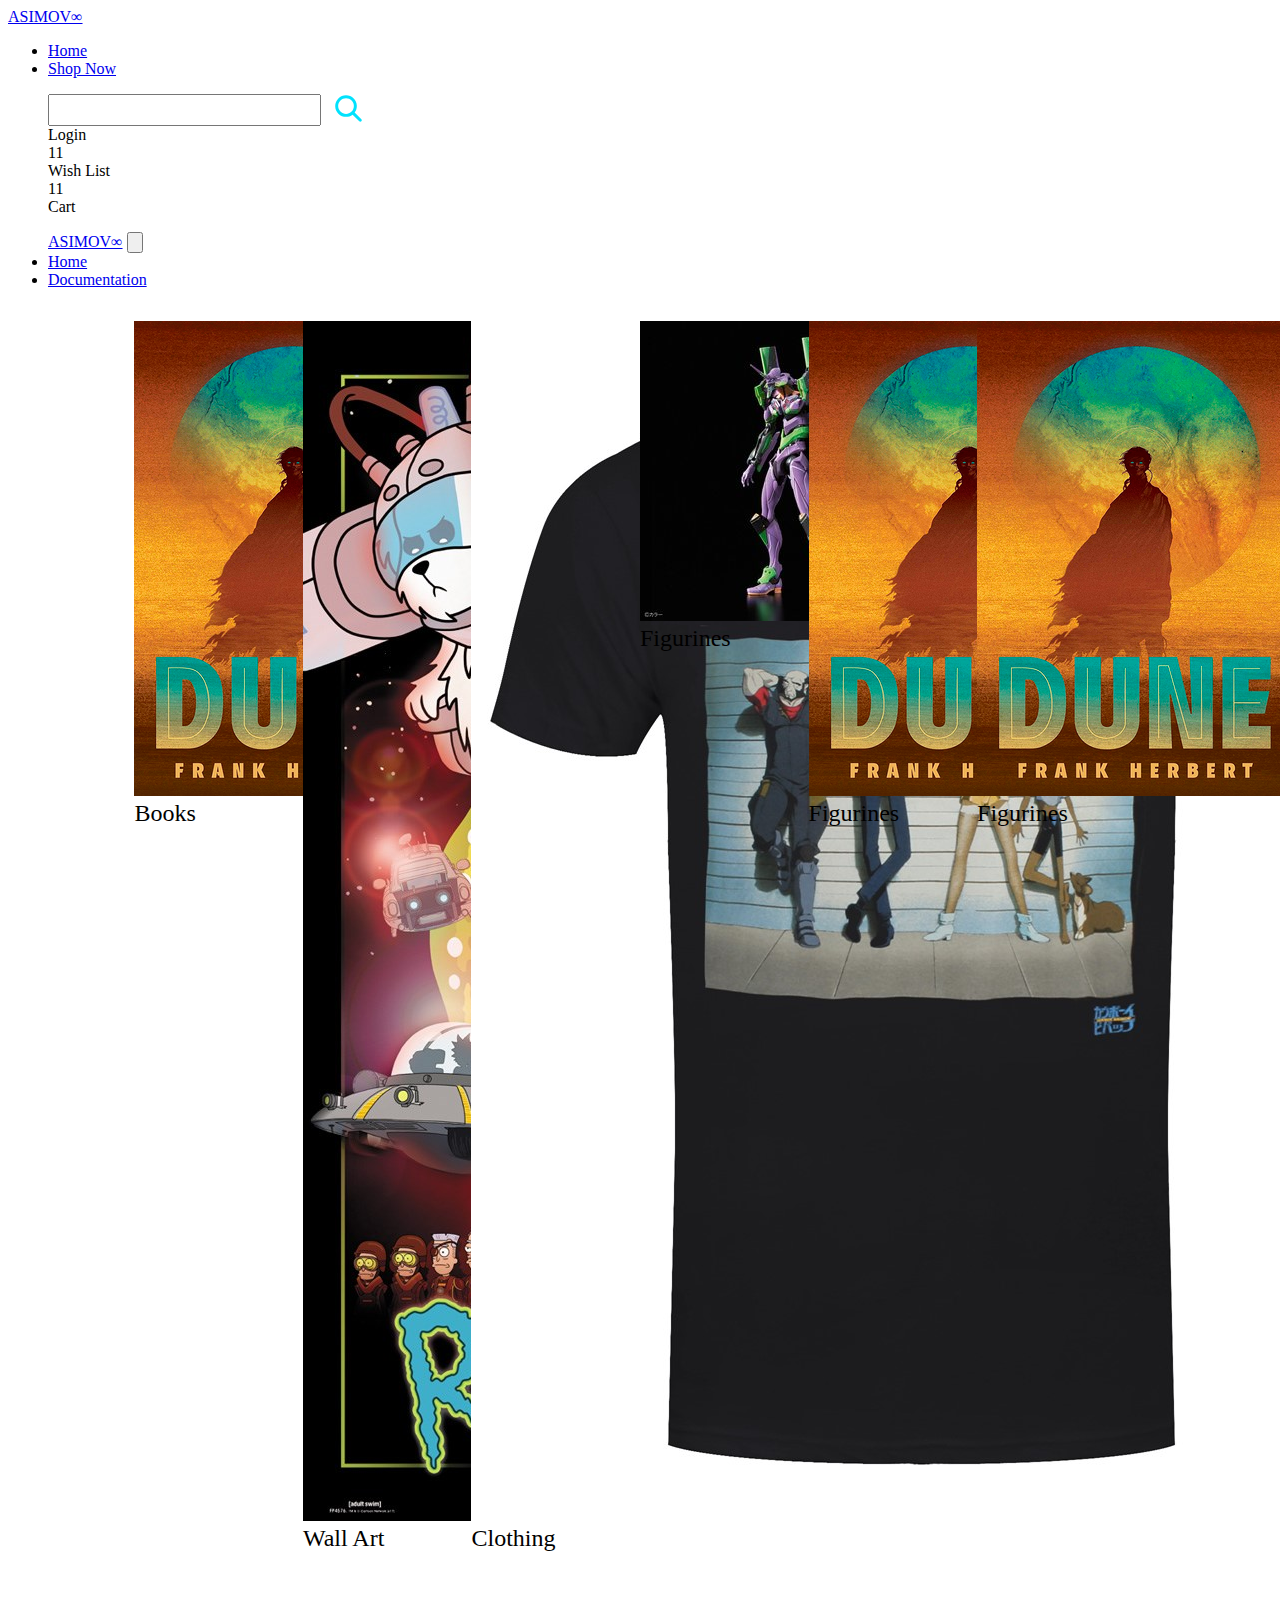
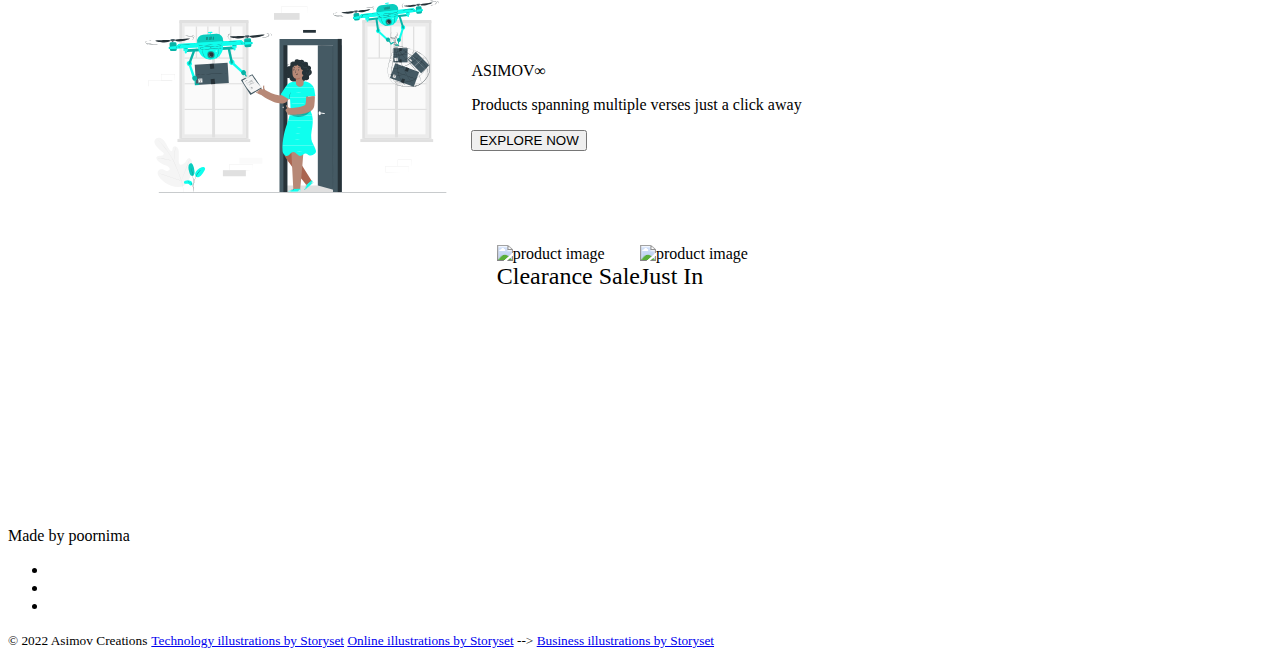
==== index.html @ 35f3d0dc "fix: changed indexfile location" ====
<!DOCTYPE html>
<html lang="en">
	<head>
		<meta charset="UTF-8" />
		<meta http-equiv="X-UA-Compatible" content="IE=edge" />
		<meta name="viewport" content="width=device-width, initial-scale=1.0" />
		<title>Asimov-store</title>
		<link rel="stylesheet" href="https://asimov-ui.netlify.app/style.css" />
		<link
			rel="stylesheet"
			href="https://use.fontawesome.com/releases/v5.15.4/css/all.css"
			integrity="sha384-DyZ88mC6Up2uqS4h/KRgHuoeGwBcD4Ng9SiP4dIRy0EXTlnuz47vAwmeGwVChigm"
			crossorigin="anonymous"
		/>
		<link rel="stylesheet" href="/src/css/header.css" />
		<link rel="stylesheet" href="/src/css/mainpage.css" />
	</head>
	<body>
		<nav class="nav-bar shadow-bottom">
			<a href="#" class="toggle-btn drawer-toggle" data-drawer-target="#drawer">
				<span class="toggle-bar"></span>
				<span class="toggle-bar"></span>
				<span class="toggle-bar"></span>
			</a>
			<div class="nav-bar-primary">
				<a href="./index.html" class="nav-bar-logo">ASIMOV∞</a>
				<ul class="nav-bar-links">
					<li><a href="./index.html" class="link-text link-active">Home</a></li>
					<li>
						<a href="./public/product-page.html" class="link-text">Shop Now</a>
					</li>
				</ul>
			</div>

			<ul class="nav-bar-links">
				<div class="search-bar">
					<input class="input" type="text" />
					<button>
						<img
							class="icon-search"
							src="../assets/svg/search.svg"
							alt="search"
						/>
					</button>
				</div>

				<div class="flex-column">
					<i class="fas fa-user btn-icon"></i>
					<span class="text-xxs">Login</span>
				</div>
				<div class="flex-column">
					<div class="badge-wrapper">
						<i class="fas fa-heart btn-icon"></i>
						<span class="badge badge-top badge-s badge-red">11</span>
					</div>
					<span class="text-xxs">Wish List</span>
				</div>
				<div class="flex-column">
					<div class="badge-wrapper">
						<i class="fas fa-shopping-cart btn-icon"></i>
						<span class="badge badge-top badge-s badge-red">11</span>
					</div>
					<span class="text-xxs">Cart</span>
				</div>
			</ul>
			<ul class="drawer" id="drawer">
				<div class="drawer-header">
					<a href="./index.html" class="nav-bar-logo">ASIMOV∞</a>
					<button class="btn btn-dismiss">
						<img src="./assets/SVG/dismiss-blue.svg" alt="" />
					</button>
				</div>

				<li class="list-item">
					<a href="./index.html" class="link-text">Home</a>
				</li>
				<li class="list-item">
					<a href="./public/product-page.html" class="link-text"
						>Documentation</a
					>
				</li>
			</ul>
		</nav>
		<div class="main-container main-container-gutter">
			<div class="catergory-container gap-l grid-4-column-s">
				<div class="img-container card-shadow-dark">
					<img
						src="../assets/jpg/dune book.jpg"
						class="img-responsive"
						alt="product image"
					/>
					<div class="text-overlay">Books</div>
				</div>
				<div class="img-container card-shadow-dark">
					<img
						src="../assets/jpg/rickn morty.jpg"
						class="img-responsive"
						alt="product image"
					/>
					<div class="text-overlay">Wall Art</div>
				</div>
				<div class="img-container card-shadow-dark">
					<img
						src="../assets/jpg/cbpoptshirt.jpg"
						class="img-responsive"
						alt="product image"
					/>
					<div class="text-overlay">Clothing</div>
				</div>
				<div class="img-container card-shadow-dark">
					<img
						src="../assets/jpg/evafig.jpg"
						class="img-responsive"
						alt="product image"
					/>
					<div class="text-overlay">Figurines</div>
				</div>
				<div class="img-container card-shadow-dark">
					<img
						src="../assets/jpg/dune book.jpg"
						class="img-responsive"
						alt="product image"
					/>
					<div class="text-overlay">Figurines</div>
				</div>
				<div class="img-container card-shadow-dark">
					<img
						src="../assets/jpg/dune book.jpg"
						class="img-responsive"
						alt="product image"
					/>
					<div class="text-overlay">Figurines</div>
				</div>
			</div>
			<main class="container-banner padding-s gap-l holo-bg">
				<div class="hero-image">
					<img
						src="../assets/svg/delivery.svg"
						class="img-responsive"
						alt="hero image"
					/>
				</div>
				<div class="flex-column gap-s">
					<p class="text-xl text-heading txt-high-light">ASIMOV∞</p>
					<p class="text-xl">
						Products spanning multiple verses just a click away
					</p>
					<button class="btn btn-primary-solid btn-lg">EXPLORE NOW</button>
				</div>
			</main>
			<div class="collection-container gap-l">
				<div class="img-container card-shadow-dark">
					<img
						src="https://picsum.photos/1200/300"
						class="img-responsive"
						alt="product image"
					/>
					<div class="text-overlay">Clearance Sale</div>
				</div>
				<div class="img-container card-shadow-dark">
					<img
						src="https://picsum.photos/1200/300"
						class="img-responsive"
						alt="product image"
					/>
					<div class="text-overlay">Just In</div>
				</div>
			</div>
		</div>
		<footer class="footer flex-column">
			<p>Made by poornima</p>
			<ul class="social-links list-non-bullet flex-center">
				<li class="list-item-inline">
					<a
						class="link"
						href="https://github.com/poornima-alugubelly"
						target="_blank"
					>
						<i class="fa-fw fab fa-github fa-2x btn-icon"></i>
					</a>
				</li>
				<li class="list-item-inline">
					<a
						class="link"
						href="https://www.linkedin.com/in/poornima-alugubelly-aa13291b6/"
						target="_blank"
					>
						<i class="fa-fw fab fa-linkedin fa-2x btn-icon"></i>
					</a>
				</li>
				<li class="list-item-inline">
					<a
						class="link"
						href="https://twitter.com/Moony_codes "
						target="_blank"
					>
						<i class="fa-fw fab fa-twitter fa-2x btn-icon"></i>
					</a>
				</li>
			</ul>
			<small>© 2022 Asimov Creations</small>
			<small
				><a class="acknowledgement" href="https://storyset.com/technology"
					>Technology illustrations by Storyset</a
				>
				<a href="https://storyset.com/online"
					>Online illustrations by Storyset</a
				>
				-->
				<a href="https://storyset.com/business"
					>Business illustrations by Storyset</a
				>
			</small>
		</footer>
	</body>
</html>
---- src/css/header.css ----
.search-bar {
	width: 20rem;
	display: flex;
	gap: 8px;
	height: 2rem;
}
.search-bar .input {
	width: 100%;
}

.icon-search {
	height: 90%;
	cursor: pointer;
	background-color: none;
}

.search-bar button {
	border: none;
	background-color: transparent;
}

.nav-bar-links .flex-column {
	align-items: center;
	justify-content: center;
}

@media (max-width: 992px) {
	.search-bar {
		position: absolute;
		top: 8rem;
		left: 2rem;
		width: 90%;
	}
}
---- src/css/mainpage.css ----
.main-container {
	display: flex;
	flex-direction: column;
	gap: 2rem;

	align-items: center;
}

.main-container-gutter {
	width: 80%;
	margin: 2rem auto;
}

.grid-4-column-s {
	display: grid;
	grid-template-columns: repeat(6, minmax(0, 1fr));
	justify-content: center;
}
.main-container .img-container {
	height: 100%;
	width: 100%;
	position: relative;
}

.container-banner {
	display: grid;
	grid-template-columns: 1fr 2fr;
	align-items: center;
	width: 100%;
}

.container-banner .btn {
	width: fit-content;
}

.collection-container {
	display: grid;
	grid-template-columns: repeat(2, minmax(0, 1fr));
	grid-template-rows: 250px;
	justify-content: center;
}

.text-overlay {
	font-family: var(--ternary-font);
	font-size: 1.5rem;
	align-items: center;
}
.text-overlay:hover {
	background-color: transparent;
	color: var(--primary-color);
	opacity: 1;
}
@media (max-width: 992px) {
	.grid-4-column-s {
		grid-template-columns: repeat(3, minmax(0, 1fr));
	}

	.hero-image img {
		display: none;
	}

	.container-banner {
		grid-template-columns: 1fr;
	}
}

@media (max-width: 648px) {
	.grid-4-column-s {
		grid-template-columns: repeat(2, minmax(0, 1fr));
	}

	.collection-container {
		grid-template-columns: 1fr;
		grid-template-rows: repeat(2, 200px);
	}
}

@media (max-width: 1024px) {
	.main-container-gutter {
		margin: 5rem auto 2rem auto;
	}
}
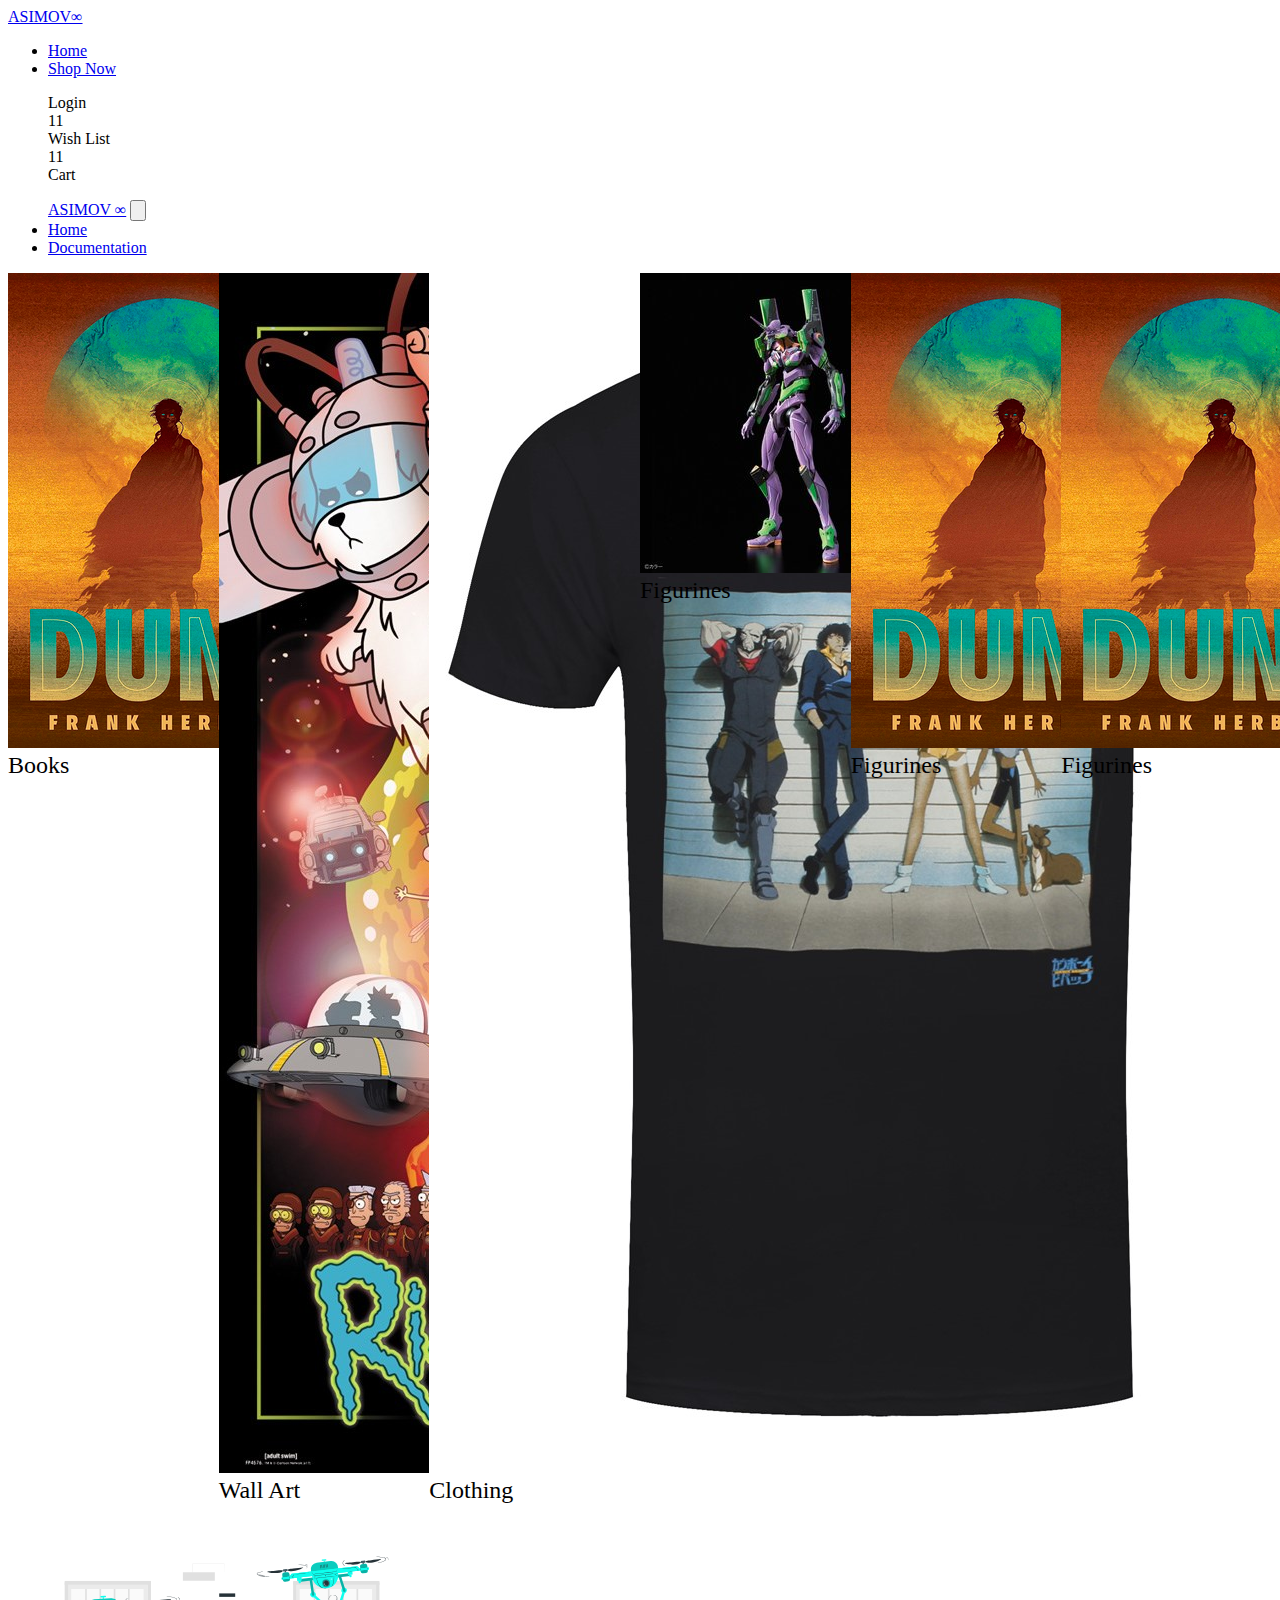
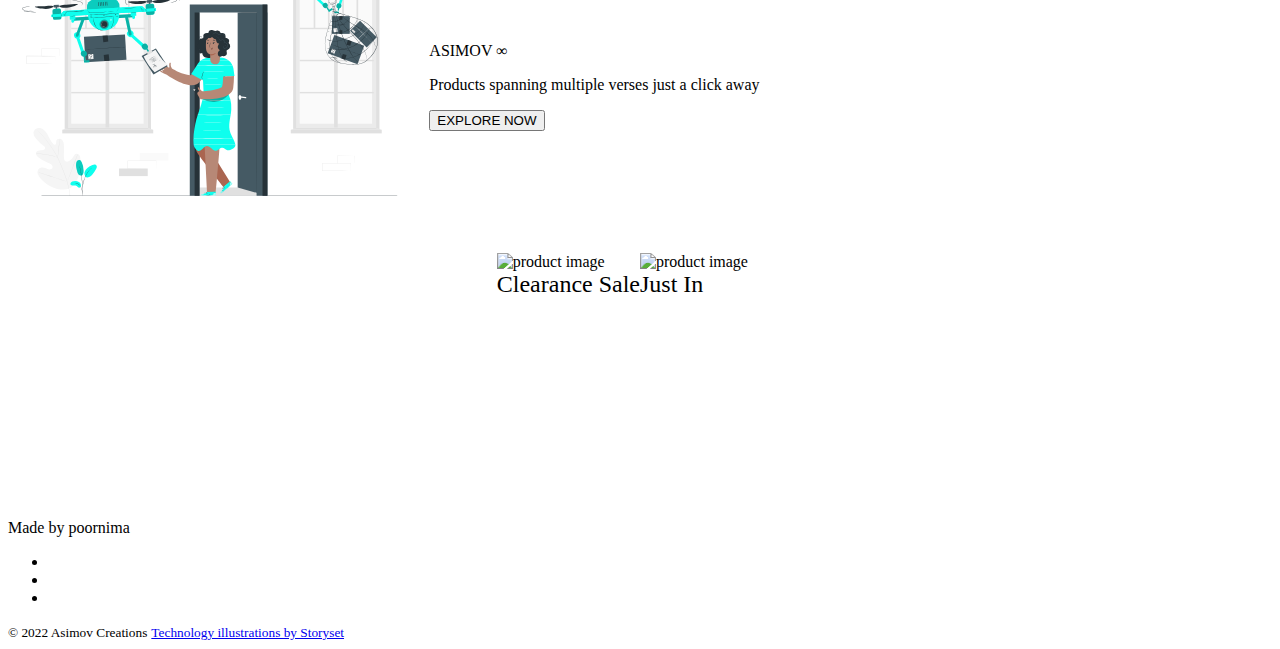
==== commit 41a42580: "fix: changed index file location" ====
--- a/index.html
+++ b/index.html
@@ -1,3 +1,5 @@
+<!-- <a href="https://storyset.com/online">Online illustrations by Storyset</a> -->
+<!-- <a href="https://storyset.com/business">Business illustrations by Storyset</a> -->
 <!DOCTYPE html>
 <html lang="en">
 	<head>
@@ -23,49 +25,47 @@
 				<span class="toggle-bar"></span>
 			</a>
 			<div class="nav-bar-primary">
-				<a href="./index.html" class="nav-bar-logo">ASIMOV∞</a>
+				<a href="index.html" class="nav-bar-logo">ASIMOV&#8734</a>
 				<ul class="nav-bar-links">
-					<li><a href="./index.html" class="link-text link-active">Home</a></li>
+					<li><a href="index.html" class="link-text link-active">Home</a></li>
 					<li>
-						<a href="./public/product-page.html" class="link-text">Shop Now</a>
+						<a href="./components/Alert/Alert.html" class="link-text"
+							>Shop Now</a
+						>
 					</li>
 				</ul>
 			</div>
 
 			<ul class="nav-bar-links">
-				<div class="search-bar">
+				<!-- <div class="search-bar">
 					<input class="input" type="text" />
 					<button>
-						<img
-							class="icon-search"
-							src="../assets/svg/search.svg"
-							alt="search"
-						/>
+						<img class="icon-search" src="../assets/svg/search.svg" alt="" />
 					</button>
-				</div>
+				</div> -->
 
 				<div class="flex-column">
 					<i class="fas fa-user btn-icon"></i>
-					<span class="text-xxs">Login</span>
+					<span class="text-xs">Login</span>
 				</div>
 				<div class="flex-column">
 					<div class="badge-wrapper">
 						<i class="fas fa-heart btn-icon"></i>
 						<span class="badge badge-top badge-s badge-red">11</span>
 					</div>
-					<span class="text-xxs">Wish List</span>
+					<span class="text-xs">Wish List</span>
 				</div>
 				<div class="flex-column">
 					<div class="badge-wrapper">
 						<i class="fas fa-shopping-cart btn-icon"></i>
 						<span class="badge badge-top badge-s badge-red">11</span>
 					</div>
-					<span class="text-xxs">Cart</span>
+					<span class="text-xs">Cart</span>
 				</div>
 			</ul>
 			<ul class="drawer" id="drawer">
 				<div class="drawer-header">
-					<a href="./index.html" class="nav-bar-logo">ASIMOV∞</a>
+					<a href="./index.html" class="nav-bar-logo">ASIMOV &#8734</a>
 					<button class="btn btn-dismiss">
 						<img src="./assets/SVG/dismiss-blue.svg" alt="" />
 					</button>
@@ -75,20 +75,23 @@
 					<a href="./index.html" class="link-text">Home</a>
 				</li>
 				<li class="list-item">
-					<a href="./public/product-page.html" class="link-text"
+					<a href="./components/Alert/Alert.html" class="link-text"
 						>Documentation</a
 					>
 				</li>
 			</ul>
 		</nav>
-		<div class="main-container main-container-gutter">
+		<div class="main-container">
 			<div class="catergory-container gap-l grid-4-column-s">
+				<!-- <div>Clothing</div>
+					<div>Home and living</div>
+					<div>Wall Art</div>
+					<div>Books</div>
+					<div>Statinery</div>
+					<div>Accessories</div>
+					-->
 				<div class="img-container card-shadow-dark">
-					<img
-						src="../assets/jpg/dune book.jpg"
-						class="img-responsive"
-						alt="product image"
-					/>
+					<img src="../assets/jpg/dune book.jpg" class="img-responsive" alt="product image" />
 					<div class="text-overlay">Books</div>
 				</div>
 				<div class="img-container card-shadow-dark">
@@ -108,63 +111,38 @@
 					<div class="text-overlay">Clothing</div>
 				</div>
 				<div class="img-container card-shadow-dark">
-					<img
-						src="../assets/jpg/evafig.jpg"
-						class="img-responsive"
-						alt="product image"
-					/>
+					<img src="../assets/jpg/evafig.jpg" class="img-responsive" alt="product image" />
 					<div class="text-overlay">Figurines</div>
 				</div>
 				<div class="img-container card-shadow-dark">
-					<img
-						src="../assets/jpg/dune book.jpg"
-						class="img-responsive"
-						alt="product image"
-					/>
+					<img src="../assets/jpg/dune book.jpg" class="img-responsive" alt="product image" />
 					<div class="text-overlay">Figurines</div>
 				</div>
 				<div class="img-container card-shadow-dark">
-					<img
-						src="../assets/jpg/dune book.jpg"
-						class="img-responsive"
-						alt="product image"
-					/>
+					<img src="../assets/jpg/dune book.jpg" class="img-responsive" alt="product image" />
 					<div class="text-overlay">Figurines</div>
 				</div>
 			</div>
 			<main class="container-banner padding-s gap-l holo-bg">
 				<div class="hero-image">
-					<img
-						src="../assets/svg/delivery.svg"
-						class="img-responsive"
-						alt="hero image"
-					/>
+					<img src="../assets/svg/delivery.svg" class="img-responsive" alt="hero image" />
 				</div>
 				<div class="flex-column gap-s">
-					<p class="text-xl text-heading txt-high-light">ASIMOV∞</p>
-					<p class="text-xl">
-						Products spanning multiple verses just a click away
-					</p>
+					<p class="text-xl text-heading txt-high-light">ASIMOV &#8734</p>
+					<p class="text-xl   ">Products spanning multiple verses just a click away</p>
 					<button class="btn btn-primary-solid btn-lg">EXPLORE NOW</button>
 				</div>
 			</main>
-			<div class="collection-container gap-l">
-				<div class="img-container card-shadow-dark">
-					<img
-						src="https://picsum.photos/1200/300"
-						class="img-responsive"
-						alt="product image"
-					/>
+			<div class='collection-container gap-l'>
+				<div class="img-container card-shadow-dark" >
+					<img src="https://picsum.photos/1200/300"  class="img-responsive"alt="product image">
 					<div class="text-overlay">Clearance Sale</div>
 				</div>
 				<div class="img-container card-shadow-dark">
-					<img
-						src="https://picsum.photos/1200/300"
-						class="img-responsive"
-						alt="product image"
-					/>
+					<img src="https://picsum.photos/1200/300" class="img-responsive" alt="product image">
 					<div class="text-overlay">Just In</div>
 				</div>
+				
 			</div>
 		</div>
 		<footer class="footer flex-column">
@@ -202,15 +180,8 @@
 			<small
 				><a class="acknowledgement" href="https://storyset.com/technology"
 					>Technology illustrations by Storyset</a
-				>
-				<a href="https://storyset.com/online"
-					>Online illustrations by Storyset</a
-				>
-				-->
-				<a href="https://storyset.com/business"
-					>Business illustrations by Storyset</a
-				>
-			</small>
+				></small
+			>
 		</footer>
 	</body>
 </html>
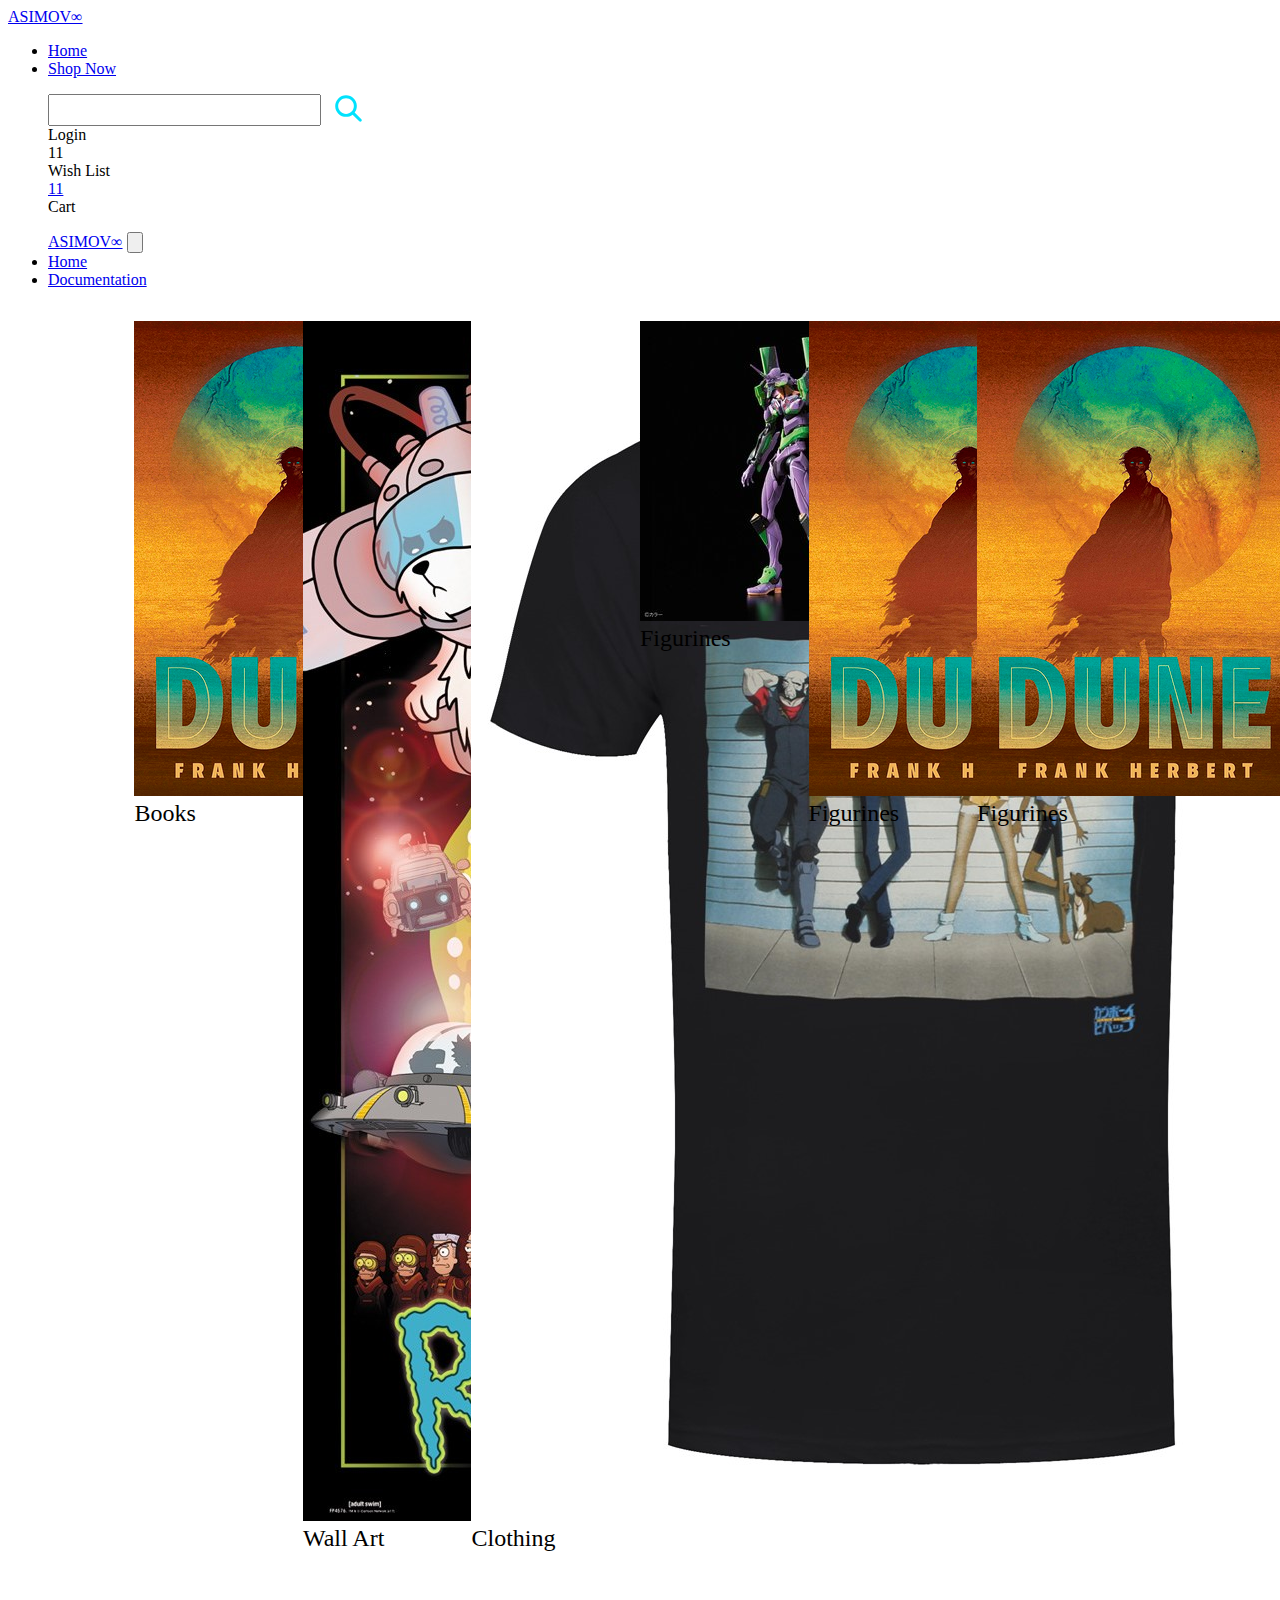
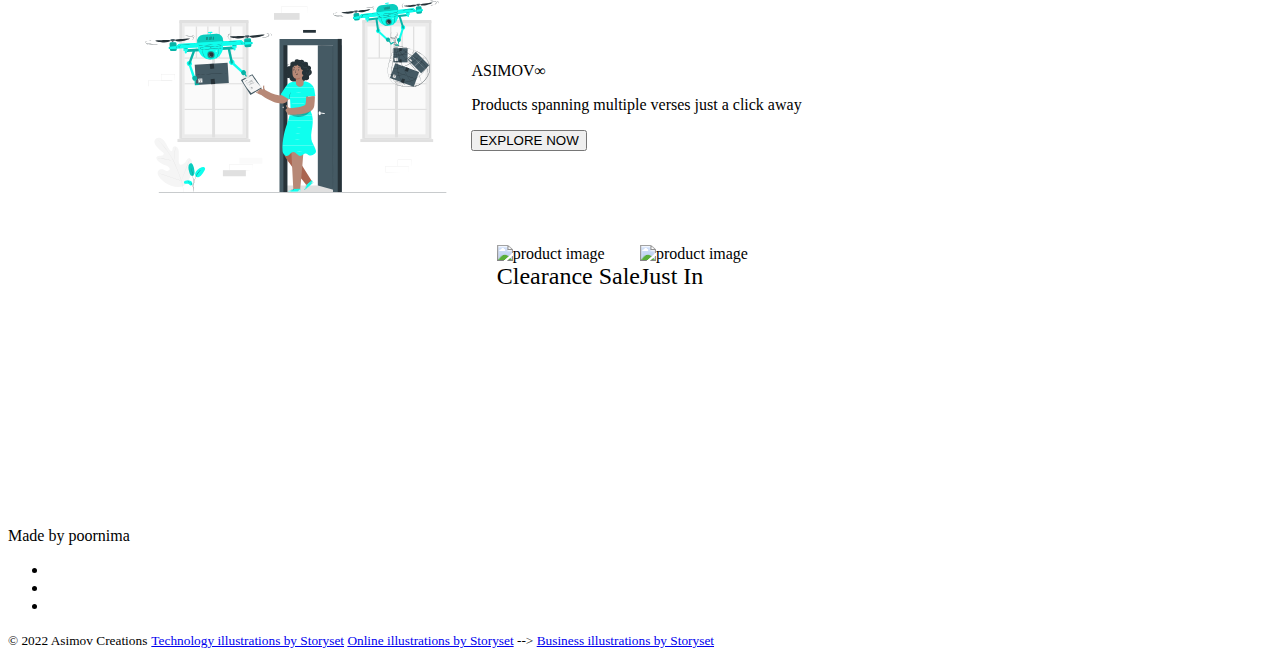
==== commit fce30c08: "fix:index page location fix" ====
--- a/index.html
+++ b/index.html
@@ -1,5 +1,3 @@
-<!-- <a href="https://storyset.com/online">Online illustrations by Storyset</a> -->
-<!-- <a href="https://storyset.com/business">Business illustrations by Storyset</a> -->
 <!DOCTYPE html>
 <html lang="en">
 	<head>
@@ -25,47 +23,51 @@
 				<span class="toggle-bar"></span>
 			</a>
 			<div class="nav-bar-primary">
-				<a href="index.html" class="nav-bar-logo">ASIMOV&#8734</a>
+				<a href="./index.html" class="nav-bar-logo">ASIMOV∞</a>
 				<ul class="nav-bar-links">
-					<li><a href="index.html" class="link-text link-active">Home</a></li>
+					<li><a href="./index.html" class="link-text link-active">Home</a></li>
 					<li>
-						<a href="./components/Alert/Alert.html" class="link-text"
-							>Shop Now</a
-						>
+						<a href="./public/product-page.html" class="link-text">Shop Now</a>
 					</li>
 				</ul>
 			</div>
 
 			<ul class="nav-bar-links">
-				<!-- <div class="search-bar">
+				<div class="search-bar">
 					<input class="input" type="text" />
 					<button>
-						<img class="icon-search" src="../assets/svg/search.svg" alt="" />
+						<img
+							class="icon-search"
+							src="../assets/svg/search.svg"
+							alt="search"
+						/>
 					</button>
-				</div> -->
+				</div>
 
 				<div class="flex-column">
 					<i class="fas fa-user btn-icon"></i>
-					<span class="text-xs">Login</span>
+					<span class="text-xxs">Login</span>
 				</div>
 				<div class="flex-column">
 					<div class="badge-wrapper">
 						<i class="fas fa-heart btn-icon"></i>
 						<span class="badge badge-top badge-s badge-red">11</span>
 					</div>
-					<span class="text-xs">Wish List</span>
+					<span class="text-xxs">Wish List</span>
 				</div>
 				<div class="flex-column">
 					<div class="badge-wrapper">
-						<i class="fas fa-shopping-cart btn-icon"></i>
-						<span class="badge badge-top badge-s badge-red">11</span>
+						<a href="./cart-page.html"
+							><i class="fas fa-shopping-cart btn-icon"></i>
+							<span class="badge badge-top badge-s badge-red">11</span></a
+						>
 					</div>
-					<span class="text-xs">Cart</span>
+					<span class="text-xxs">Cart</span>
 				</div>
 			</ul>
 			<ul class="drawer" id="drawer">
 				<div class="drawer-header">
-					<a href="./index.html" class="nav-bar-logo">ASIMOV &#8734</a>
+					<a href="./index.html" class="nav-bar-logo">ASIMOV∞</a>
 					<button class="btn btn-dismiss">
 						<img src="./assets/SVG/dismiss-blue.svg" alt="" />
 					</button>
@@ -75,23 +77,20 @@
 					<a href="./index.html" class="link-text">Home</a>
 				</li>
 				<li class="list-item">
-					<a href="./components/Alert/Alert.html" class="link-text"
+					<a href="./public/product-page.html" class="link-text"
 						>Documentation</a
 					>
 				</li>
 			</ul>
 		</nav>
-		<div class="main-container">
+		<div class="main-container main-container-gutter">
 			<div class="catergory-container gap-l grid-4-column-s">
-				<!-- <div>Clothing</div>
-					<div>Home and living</div>
-					<div>Wall Art</div>
-					<div>Books</div>
-					<div>Statinery</div>
-					<div>Accessories</div>
-					-->
-				<div class="img-container card-shadow-dark">
-					<img src="../assets/jpg/dune book.jpg" class="img-responsive" alt="product image" />
+				<div class="img-container card-shadow-dark">
+					<img
+						src="../assets/jpg/dune book.jpg"
+						class="img-responsive"
+						alt="product image"
+					/>
 					<div class="text-overlay">Books</div>
 				</div>
 				<div class="img-container card-shadow-dark">
@@ -111,38 +110,63 @@
 					<div class="text-overlay">Clothing</div>
 				</div>
 				<div class="img-container card-shadow-dark">
-					<img src="../assets/jpg/evafig.jpg" class="img-responsive" alt="product image" />
+					<img
+						src="../assets/jpg/evafig.jpg"
+						class="img-responsive"
+						alt="product image"
+					/>
 					<div class="text-overlay">Figurines</div>
 				</div>
 				<div class="img-container card-shadow-dark">
-					<img src="../assets/jpg/dune book.jpg" class="img-responsive" alt="product image" />
+					<img
+						src="../assets/jpg/dune book.jpg"
+						class="img-responsive"
+						alt="product image"
+					/>
 					<div class="text-overlay">Figurines</div>
 				</div>
 				<div class="img-container card-shadow-dark">
-					<img src="../assets/jpg/dune book.jpg" class="img-responsive" alt="product image" />
+					<img
+						src="../assets/jpg/dune book.jpg"
+						class="img-responsive"
+						alt="product image"
+					/>
 					<div class="text-overlay">Figurines</div>
 				</div>
 			</div>
 			<main class="container-banner padding-s gap-l holo-bg">
 				<div class="hero-image">
-					<img src="../assets/svg/delivery.svg" class="img-responsive" alt="hero image" />
+					<img
+						src="../assets/svg/delivery.svg"
+						class="img-responsive"
+						alt="hero image"
+					/>
 				</div>
 				<div class="flex-column gap-s">
-					<p class="text-xl text-heading txt-high-light">ASIMOV &#8734</p>
-					<p class="text-xl   ">Products spanning multiple verses just a click away</p>
+					<p class="text-xl text-heading txt-high-light">ASIMOV∞</p>
+					<p class="text-xl">
+						Products spanning multiple verses just a click away
+					</p>
 					<button class="btn btn-primary-solid btn-lg">EXPLORE NOW</button>
 				</div>
 			</main>
-			<div class='collection-container gap-l'>
-				<div class="img-container card-shadow-dark" >
-					<img src="https://picsum.photos/1200/300"  class="img-responsive"alt="product image">
+			<div class="collection-container gap-l">
+				<div class="img-container card-shadow-dark">
+					<img
+						src="https://picsum.photos/1200/300"
+						class="img-responsive"
+						alt="product image"
+					/>
 					<div class="text-overlay">Clearance Sale</div>
 				</div>
 				<div class="img-container card-shadow-dark">
-					<img src="https://picsum.photos/1200/300" class="img-responsive" alt="product image">
+					<img
+						src="https://picsum.photos/1200/300"
+						class="img-responsive"
+						alt="product image"
+					/>
 					<div class="text-overlay">Just In</div>
 				</div>
-				
 			</div>
 		</div>
 		<footer class="footer flex-column">
@@ -180,8 +204,15 @@
 			<small
 				><a class="acknowledgement" href="https://storyset.com/technology"
 					>Technology illustrations by Storyset</a
-				></small
-			>
+				>
+				<a href="https://storyset.com/online"
+					>Online illustrations by Storyset</a
+				>
+				-->
+				<a href="https://storyset.com/business"
+					>Business illustrations by Storyset</a
+				>
+			</small>
 		</footer>
 	</body>
 </html>
--- a/src/css/mainpage.css
+++ b/src/css/mainpage.css
@@ -64,7 +64,7 @@
 	}
 }
 
-@media (max-width: 648px) {
+@media (max-width: 768px) {
 	.grid-4-column-s {
 		grid-template-columns: repeat(2, minmax(0, 1fr));
 	}
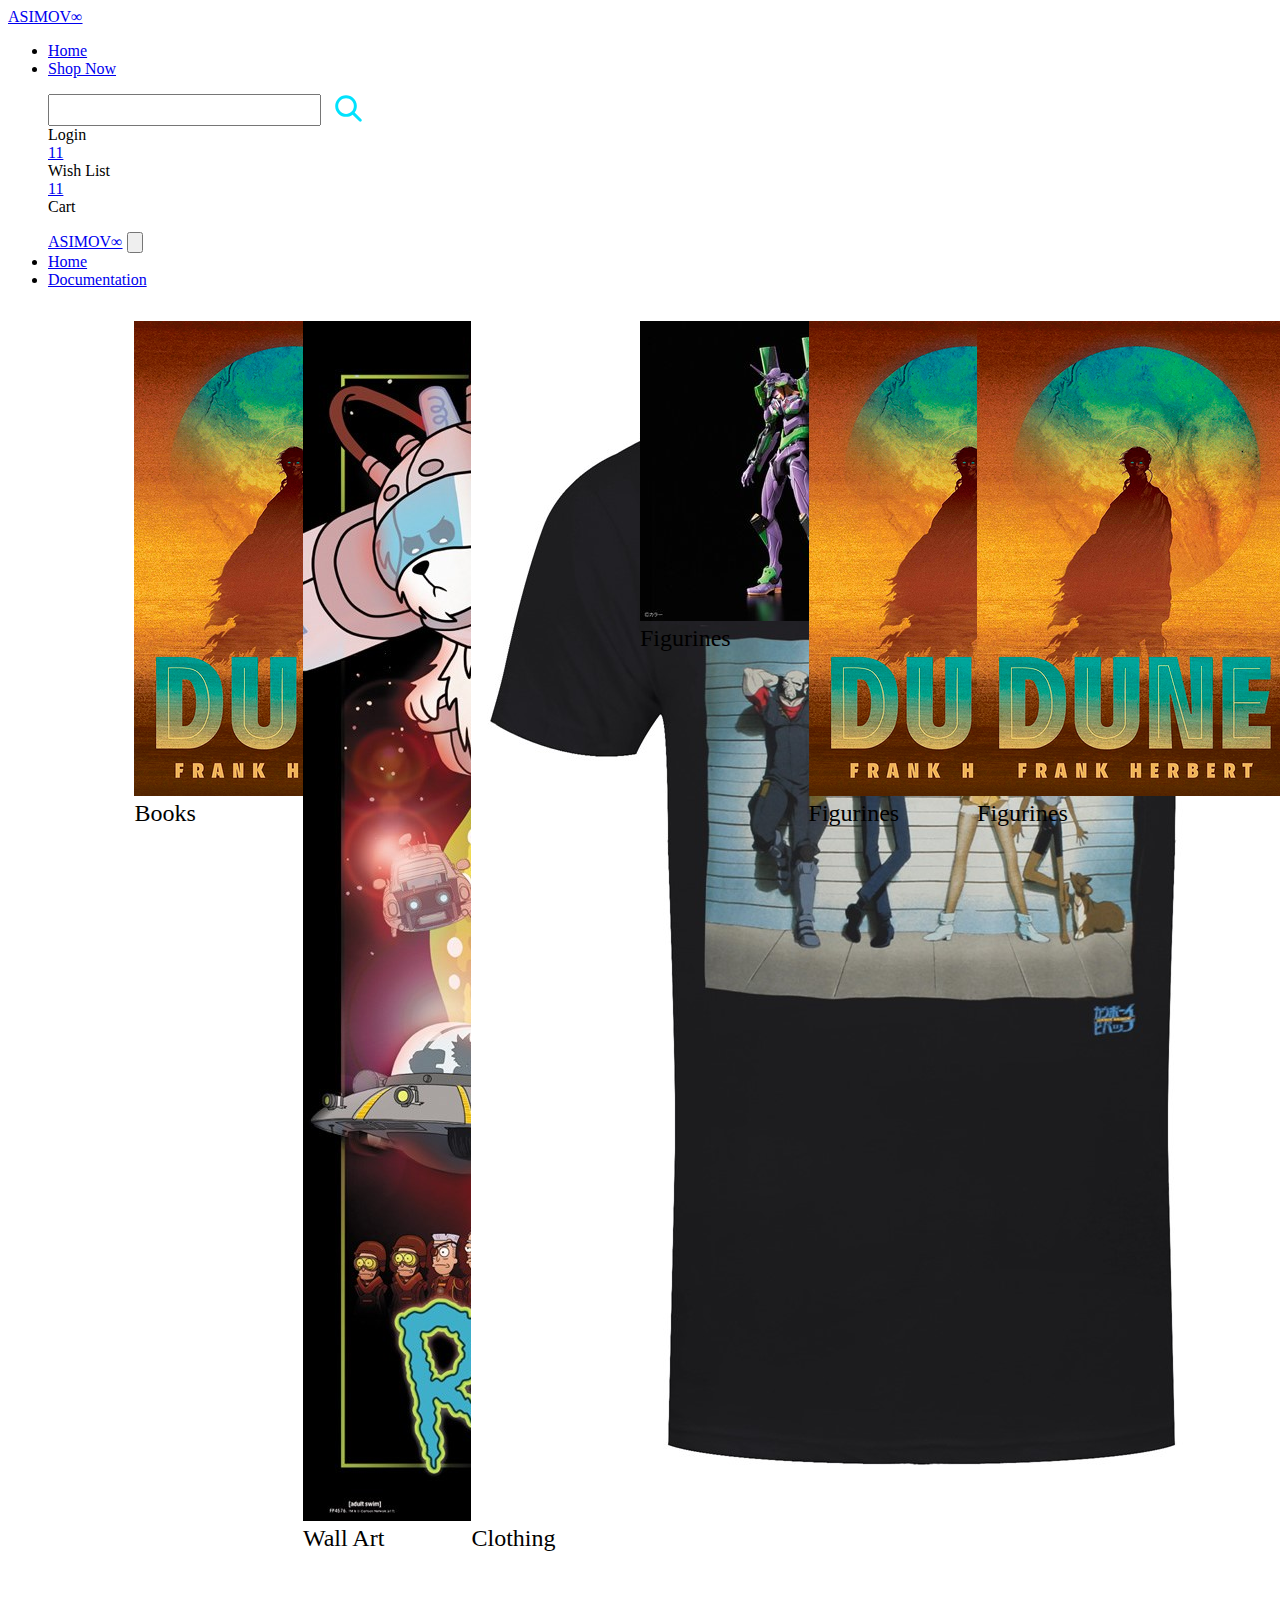
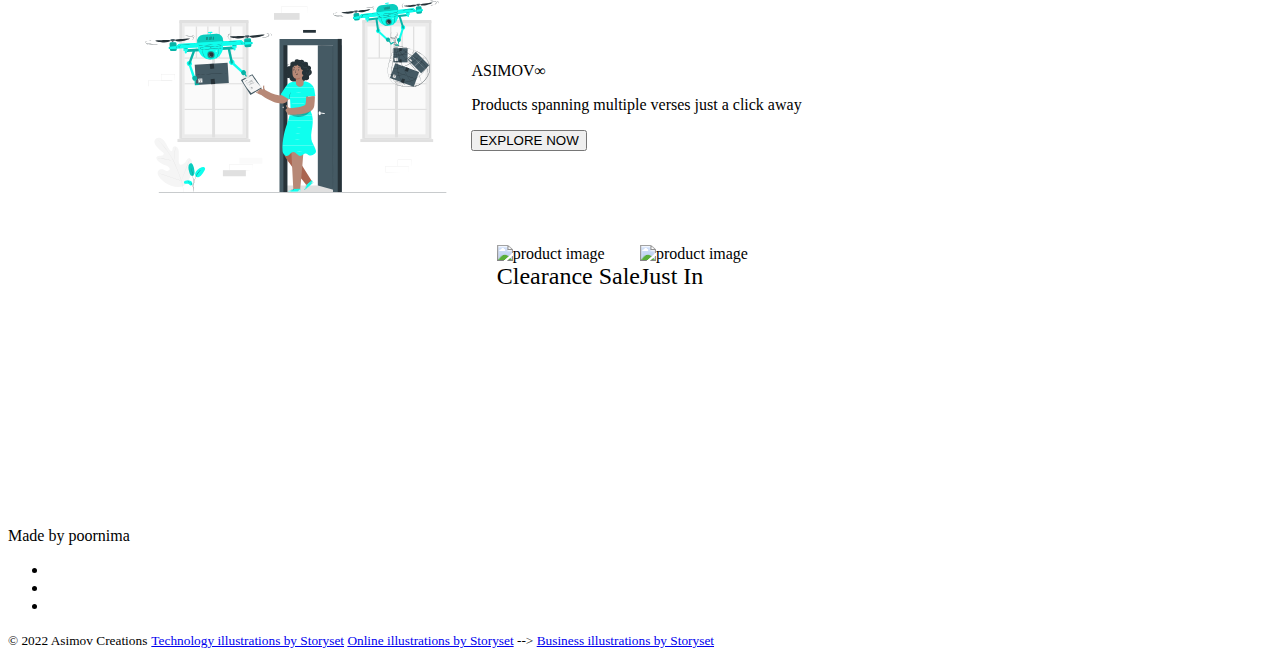
==== commit e0f47298: "feat:added wishlist" ====
--- a/index.html
+++ b/index.html
@@ -50,14 +50,16 @@
 				</div>
 				<div class="flex-column">
 					<div class="badge-wrapper">
-						<i class="fas fa-heart btn-icon"></i>
-						<span class="badge badge-top badge-s badge-red">11</span>
+						<a href="./public/cart-page.html">
+							<i class="fas fa-heart btn-icon"></i>
+							<span class="badge badge-top badge-s badge-red">11</span>
+						</a>
 					</div>
 					<span class="text-xxs">Wish List</span>
 				</div>
 				<div class="flex-column">
 					<div class="badge-wrapper">
-						<a href="./cart-page.html"
+						<a href="./public/product-page.html"
 							><i class="fas fa-shopping-cart btn-icon"></i>
 							<span class="badge badge-top badge-s badge-red">11</span></a
 						>
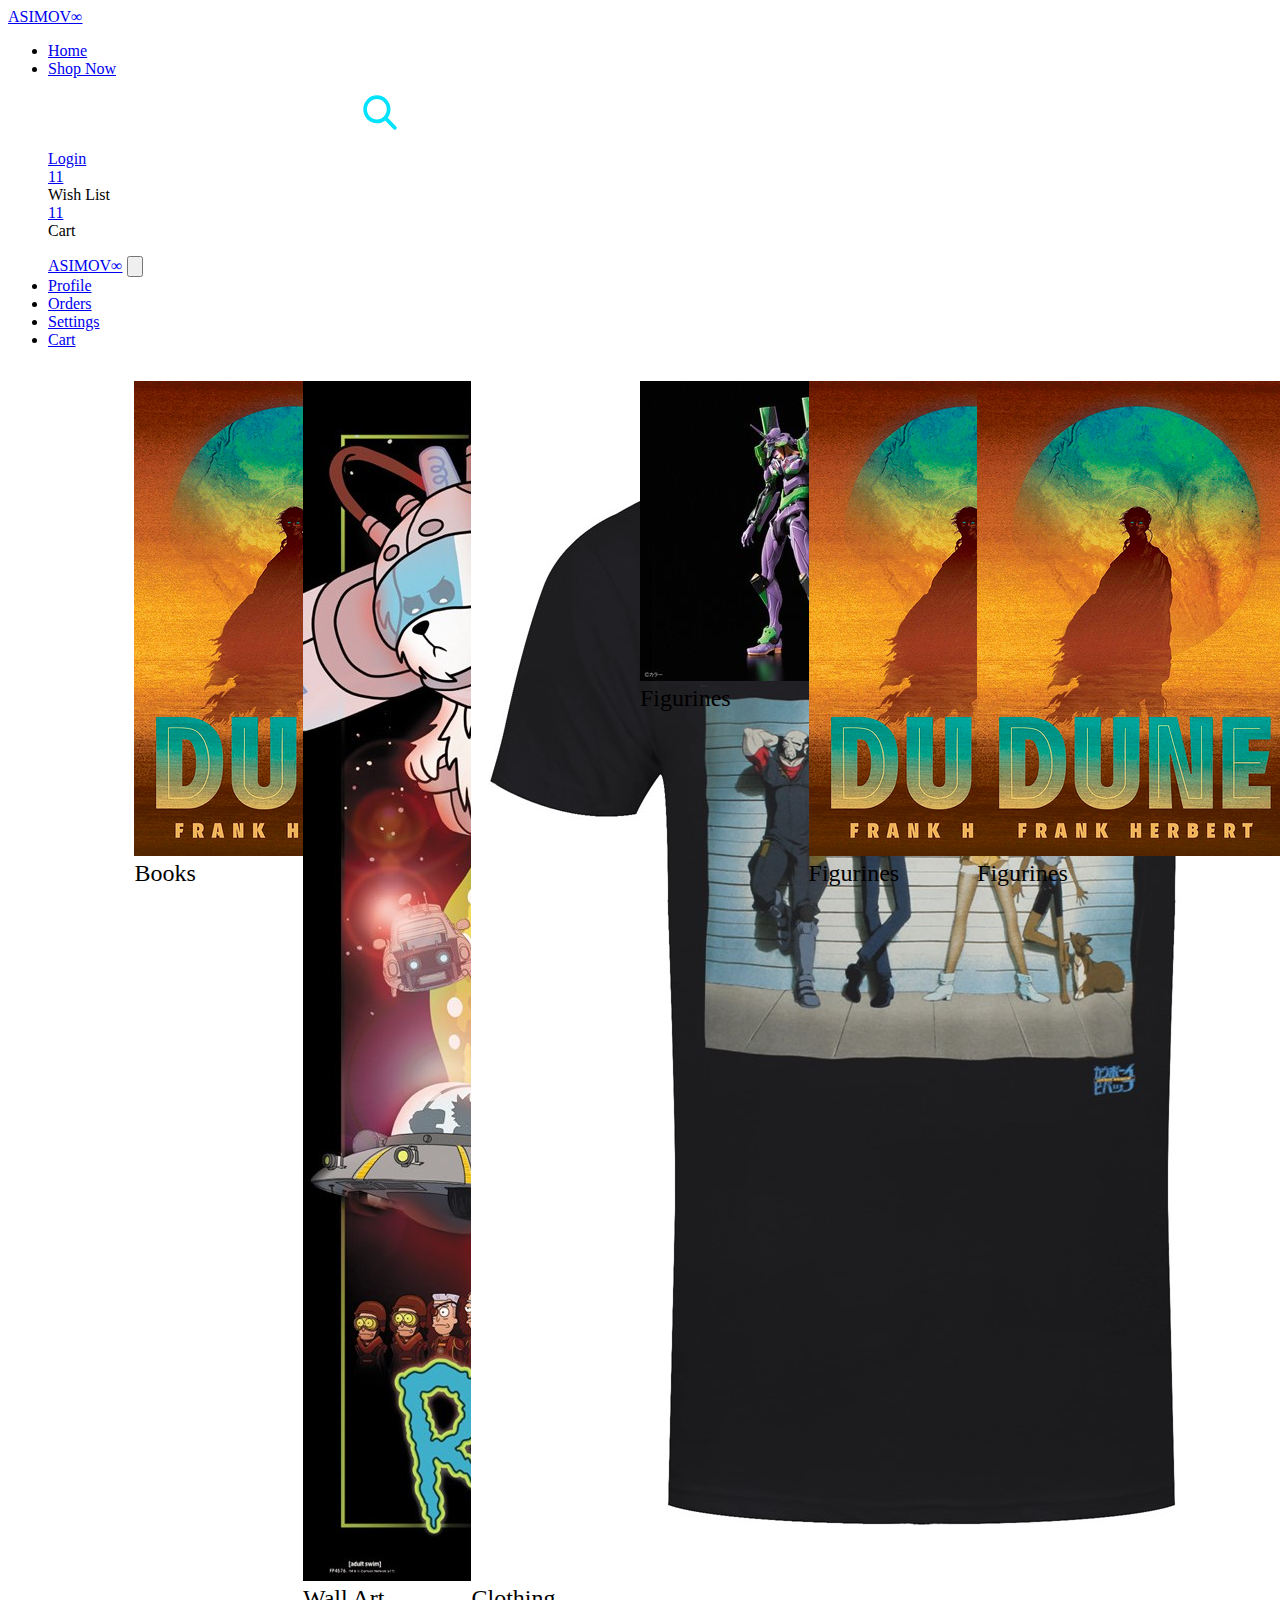
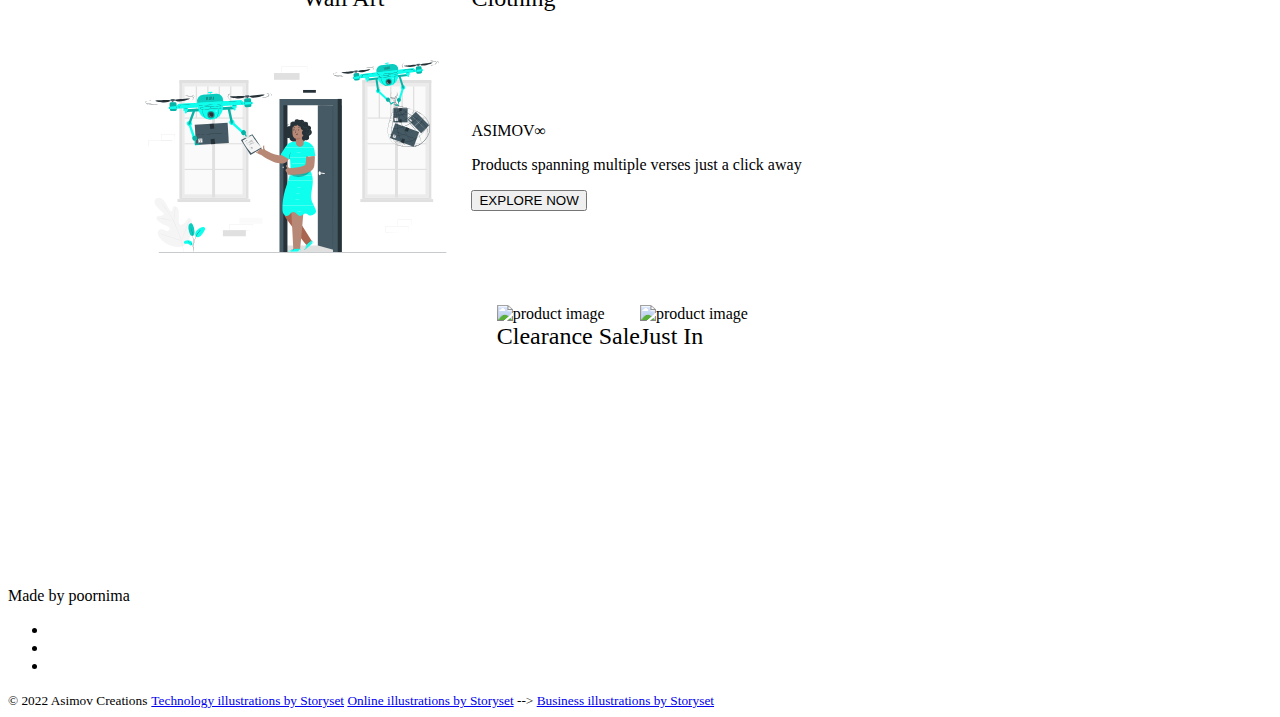
==== commit 5f9740ea: "added navigation to all pages" ====
--- a/index.html
+++ b/index.html
@@ -17,11 +17,6 @@
 	</head>
 	<body>
 		<nav class="nav-bar shadow-bottom">
-			<a href="#" class="toggle-btn drawer-toggle" data-drawer-target="#drawer">
-				<span class="toggle-bar"></span>
-				<span class="toggle-bar"></span>
-				<span class="toggle-bar"></span>
-			</a>
 			<div class="nav-bar-primary">
 				<a href="./index.html" class="nav-bar-logo">ASIMOV∞</a>
 				<ul class="nav-bar-links">
@@ -31,26 +26,25 @@
 					</li>
 				</ul>
 			</div>
+			<div class="search-bar input">
+				<input type="text" />
+				<button>
+					<img
+						class="icon-search"
+						src="../assets/svg/search.svg"
+						alt="search"
+					/>
+				</button>
+			</div>
 
-			<ul class="nav-bar-links">
-				<div class="search-bar">
-					<input class="input" type="text" />
-					<button>
-						<img
-							class="icon-search"
-							src="../assets/svg/search.svg"
-							alt="search"
-						/>
-					</button>
-				</div>
-
-				<div class="flex-column">
+			<ul class="nav-bar-secondary nav-bar-links">
+				<a href="./public/login.html" class="flex-column">
 					<i class="fas fa-user btn-icon"></i>
 					<span class="text-xxs">Login</span>
-				</div>
+				</a>
 				<div class="flex-column">
 					<div class="badge-wrapper">
-						<a href="./public/cart-page.html">
+						<a href="./public/wishlist-page.html">
 							<i class="fas fa-heart btn-icon"></i>
 							<span class="badge badge-top badge-s badge-red">11</span>
 						</a>
@@ -59,7 +53,7 @@
 				</div>
 				<div class="flex-column">
 					<div class="badge-wrapper">
-						<a href="./public/product-page.html"
+						<a href="./public/cart-page.html"
 							><i class="fas fa-shopping-cart btn-icon"></i>
 							<span class="badge badge-top badge-s badge-red">11</span></a
 						>
@@ -67,6 +61,11 @@
 					<span class="text-xxs">Cart</span>
 				</div>
 			</ul>
+			<a href="#" class="toggle-btn drawer-toggle" data-drawer-target="#drawer">
+				<span class="toggle-bar"></span>
+				<span class="toggle-bar"></span>
+				<span class="toggle-bar"></span>
+			</a>
 			<ul class="drawer" id="drawer">
 				<div class="drawer-header">
 					<a href="./index.html" class="nav-bar-logo">ASIMOV∞</a>
@@ -76,17 +75,21 @@
 				</div>
 
 				<li class="list-item">
-					<a href="./index.html" class="link-text">Home</a>
-				</li>
-				<li class="list-item">
-					<a href="./public/product-page.html" class="link-text"
-						>Documentation</a
-					>
+					<a href="./index.html" class="link-text">Profile</a>
+				</li>
+				<li class="list-item">
+					<a href="./public/product-page.html" class="link-text">Orders</a>
+				</li>
+				<li class="list-item">
+					<a href="./index.html" class="link-text">Settings</a>
+				</li>
+				<li class="list-item">
+					<a href="./index.html" class="link-text">Cart</a>
 				</li>
 			</ul>
 		</nav>
 		<div class="main-container main-container-gutter">
-			<div class="catergory-container gap-l grid-4-column-s">
+			<div class="catergory-container gap-l grid-6-column">
 				<div class="img-container card-shadow-dark">
 					<img
 						src="../assets/jpg/dune book.jpg"
--- a/src/css/header.css
+++ b/src/css/header.css
@@ -1,16 +1,22 @@
 .search-bar {
-	width: 20rem;
+	width: 30%;
 	display: flex;
-	gap: 8px;
-	height: 2rem;
+
+	padding-left: 1rem;
+	height: 2.5rem;
+	border-radius: 100px;
 }
-.search-bar .input {
+.search-bar input {
 	width: 100%;
+	outline: none;
+	border: none;
+	background-color: inherit;
+	color: var(--secondary-color);
 }
 
 .icon-search {
 	height: 90%;
-	cursor: pointer;
+
 	background-color: none;
 }
 
@@ -24,11 +30,30 @@
 	justify-content: center;
 }
 
-@media (max-width: 992px) {
+@media (max-width: 1024px) {
 	.search-bar {
 		position: absolute;
-		top: 8rem;
-		left: 2rem;
+		top: 6rem;
+		left: 1rem;
 		width: 90%;
 	}
+	.nav-bar {
+		padding: 0rem 2rem;
+	}
 }
+
+@media (max-width: 992px) {
+	.nav-bar-primary {
+		display: flex;
+	}
+
+	.nav-bar-secondary {
+		display: none;
+	}
+}
+
+@media (max-width: 600px) {
+	.nav-bar-links {
+		display: none;
+	}
+}
--- a/src/css/mainpage.css
+++ b/src/css/mainpage.css
@@ -11,7 +11,7 @@
 	margin: 2rem auto;
 }
 
-.grid-4-column-s {
+.grid-6-column {
 	display: grid;
 	grid-template-columns: repeat(6, minmax(0, 1fr));
 	justify-content: center;
@@ -51,7 +51,7 @@
 	opacity: 1;
 }
 @media (max-width: 992px) {
-	.grid-4-column-s {
+	.grid-6-column {
 		grid-template-columns: repeat(3, minmax(0, 1fr));
 	}
 
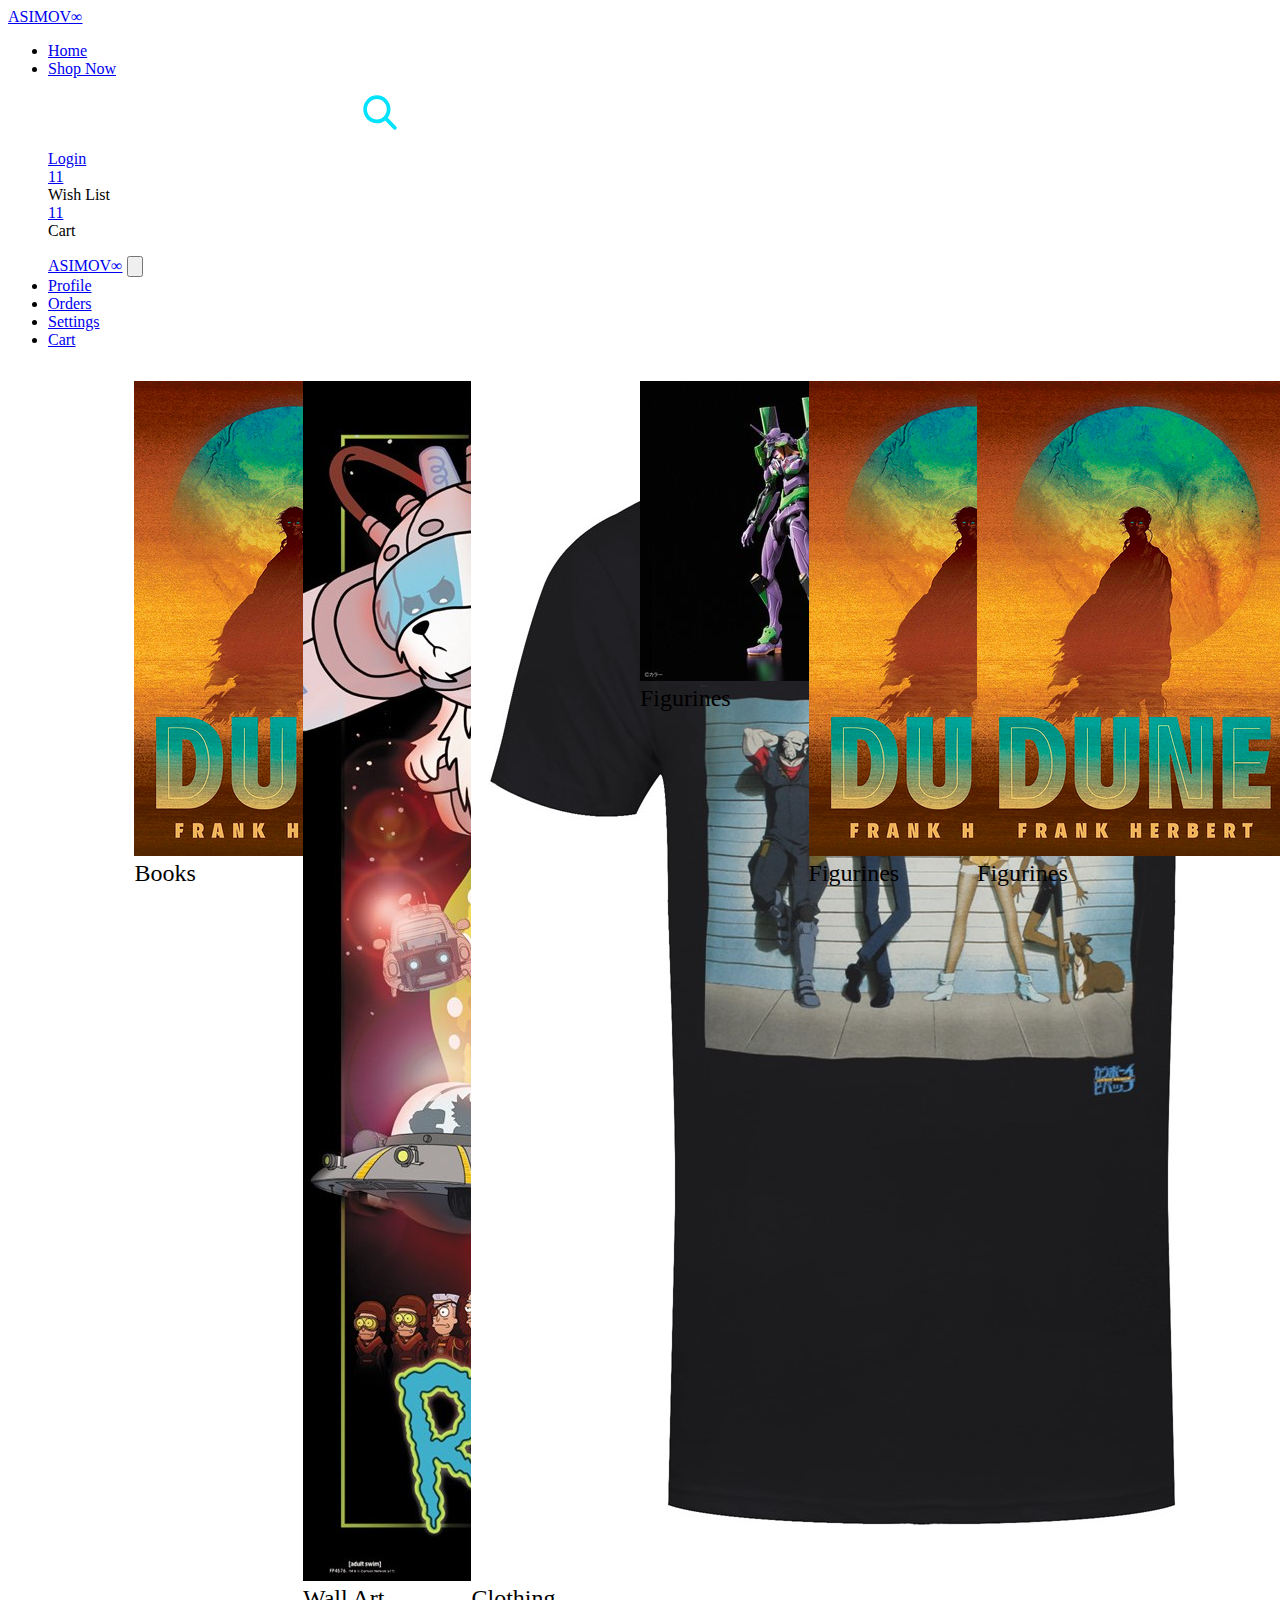
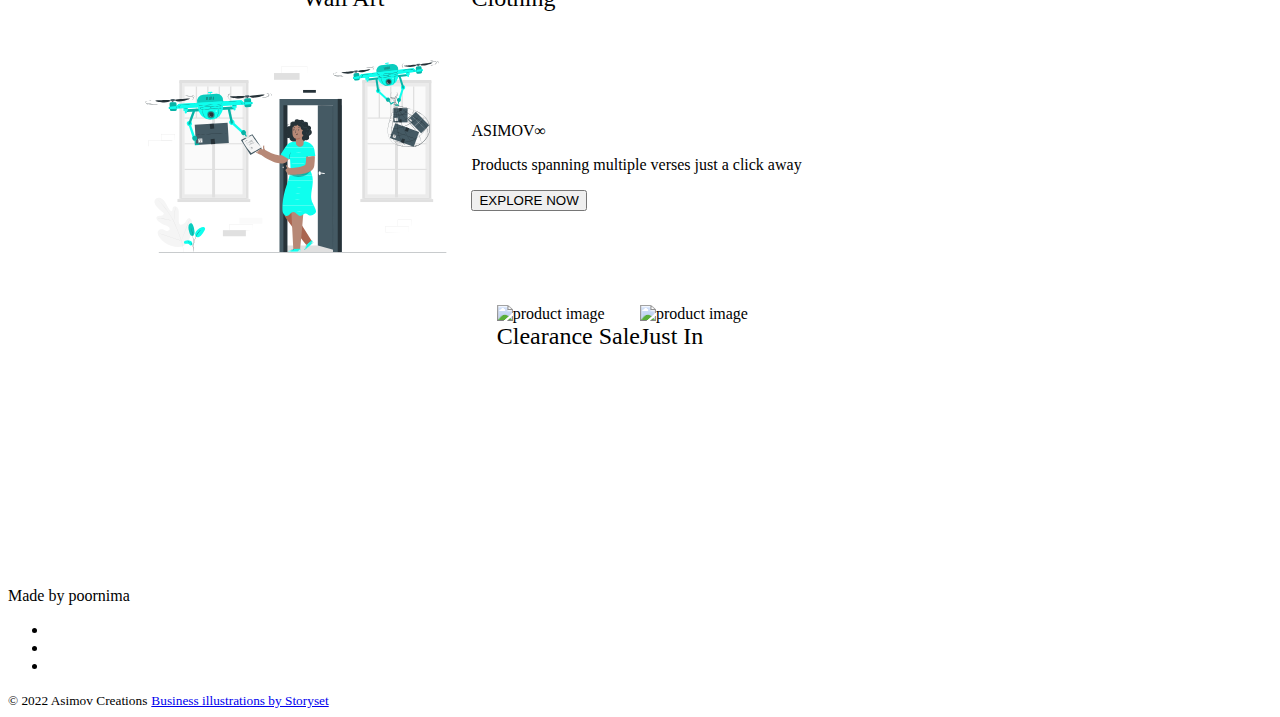
==== commit d4c0b9d2: "fix: removed redundant classes in footer" ====
--- a/index.html
+++ b/index.html
@@ -176,48 +176,33 @@
 		</div>
 		<footer class="footer flex-column">
 			<p>Made by poornima</p>
-			<ul class="social-links list-non-bullet flex-center">
+			<ul class="flex-center">
 				<li class="list-item-inline">
-					<a
-						class="link"
-						href="https://github.com/poornima-alugubelly"
-						target="_blank"
-					>
+					<a href="https://github.com/poornima-alugubelly" target="_blank">
 						<i class="fa-fw fab fa-github fa-2x btn-icon"></i>
 					</a>
 				</li>
-				<li class="list-item-inline">
+				<li>
 					<a
-						class="link"
 						href="https://www.linkedin.com/in/poornima-alugubelly-aa13291b6/"
 						target="_blank"
 					>
 						<i class="fa-fw fab fa-linkedin fa-2x btn-icon"></i>
 					</a>
 				</li>
-				<li class="list-item-inline">
-					<a
-						class="link"
-						href="https://twitter.com/Moony_codes "
-						target="_blank"
-					>
+				<li>
+					<a href="https://twitter.com/Moony_codes " target="_blank">
 						<i class="fa-fw fab fa-twitter fa-2x btn-icon"></i>
 					</a>
 				</li>
 			</ul>
 			<small>© 2022 Asimov Creations</small>
-			<small
-				><a class="acknowledgement" href="https://storyset.com/technology"
-					>Technology illustrations by Storyset</a
-				>
-				<a href="https://storyset.com/online"
-					>Online illustrations by Storyset</a
-				>
-				-->
-				<a href="https://storyset.com/business"
+
+			<small class="text-xxs"
+				><a href="https://storyset.com/business"
 					>Business illustrations by Storyset</a
-				>
-			</small>
+				></small
+			>
 		</footer>
 	</body>
 </html>
--- a/src/css/mainpage.css
+++ b/src/css/mainpage.css
@@ -16,10 +16,12 @@
 	grid-template-columns: repeat(6, minmax(0, 1fr));
 	justify-content: center;
 }
+
 .main-container .img-container {
 	height: 100%;
 	width: 100%;
 	position: relative;
+	cursor: pointer;
 }
 
 .container-banner {
